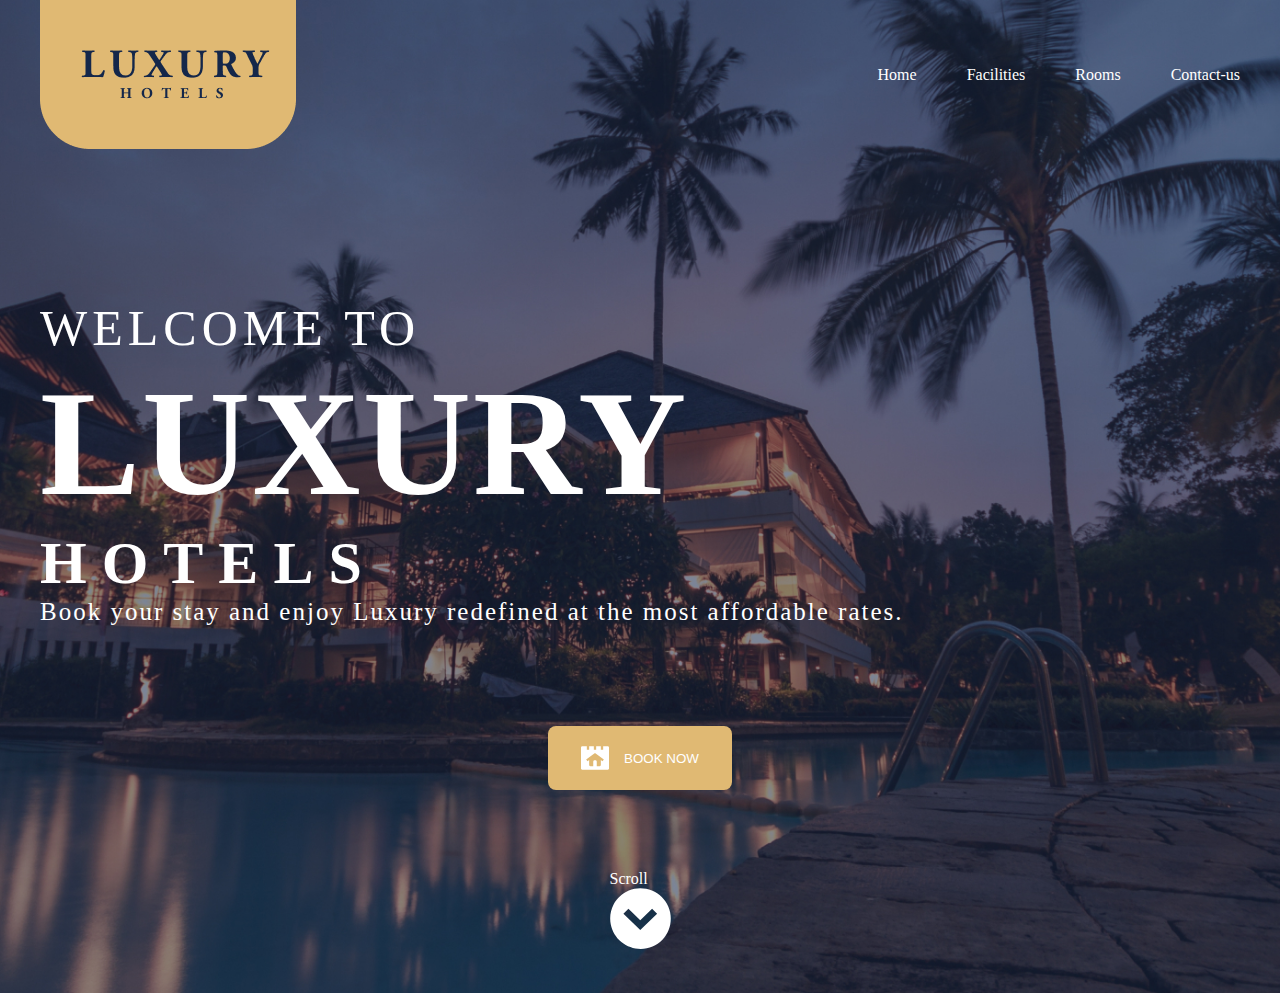
==== facilities.html @ d35ba640 "Add files via upload" ====
<!DOCTYPE html>
<html lang="en">
<head>
    <meta charset="UTF-8">
    <meta name="viewport" content="width=device-width, initial-scale=1.0">
    <title>Document</title>
    <link rel="stylesheet" href="style.css">
</head>
<body>
    <header class="header header2">
        <div class="container">
            <div class="wrap">
                <img src="./img/logo.png" alt="">
                <div class="menu">
                    <a href="index.html">Home</a>
                    <a href="facilities.html">Facilities</a>
                    <a href="rooms.html">Rooms</a>
                    <a href="contact.html">Contact-us</a>
                </div>
            </div>

            <div class="box">
                <h2>WELCOME TO</h2>
                <h1>LUXURY</h1>
                <h3>HOTELS</h3>
                <p>Book your stay and enjoy Luxury
                    redefined at the most affordable rates.</p>
            </div>

            <div class="inner">
                <button class="btn">
                    <img src="./img/homik.svg" alt="">
                    BOOK NOW</button>
                 <div class="div">
                    <p>Scroll</p>
                    <img src="./img/homik2.svg" alt="">
                 </div>
                   
            </div>
        </div>
    </header>
</body>
</html>
---- style.css ----
*{
    padding: 0;
    margin: 0;
}

.container{
    max-width: 1200px;
    margin: 0 auto;
    padding: 0 15px;
}

.wrap{
    display: flex;
    align-items: center;
    justify-content: space-between;
    @media (max-width:700px) {
        flex-direction: column;
        gap: 30px;
    }
}

.menu{
    gap: 50px;
    display: flex;

    @media (max-width: 500px) {
        gap: 45px;
    }

a{
    text-decoration: none;
color: white;

}
}

.header{
background-image: url(./img/fon.jpg);
background-repeat: no-repeat;
background-size: cover;
color: white;
padding-bottom: 40px;
background-position: center;
}

.box{
    margin: 150px 0 100px;
    h2{
        font-size: 50px;
        font-weight: 300;
        letter-spacing: 5px;

        @media (max-width: 500px) {
            font-size: 40px;
        }
    }

    h1{
        font-size: 150px;
        font-family: 'Times New Roman', Times, serif;
        letter-spacing: 2px;
@media (max-width: 700px) {
    font-size: 110px;
}

@media (max-width: 520px) {
    font-size: 60px;
}

    }
h3{
    font-family: 'Times New Roman', Times, serif;
    font-size: 60px;
    letter-spacing: 15px;
}

p{
    font-size: 25px;
    letter-spacing: 2px;
}
}

.inner{
    display: flex;
    flex-direction: column;
    align-items: center;
    justify-content: center;
    gap: 80px;
}

.btn{
    background: #E0B973;
    border: none;
    color: white;
    padding: 20px 33px;
    border-radius: 8px;
    align-items: center;
    display: flex;
    gap: 15px;

}

.header2{
    background-image: url(./img/fon2.jpg);
}

.header3{
    background-image: url(./img/fon3.jpg);
}

.header4{
    background-image: none;
    background: #14274A;

}

.title{
    text-align: center;
    font-size: 80px;
    padding-top: 50px;
    padding-bottom: 130px;
}
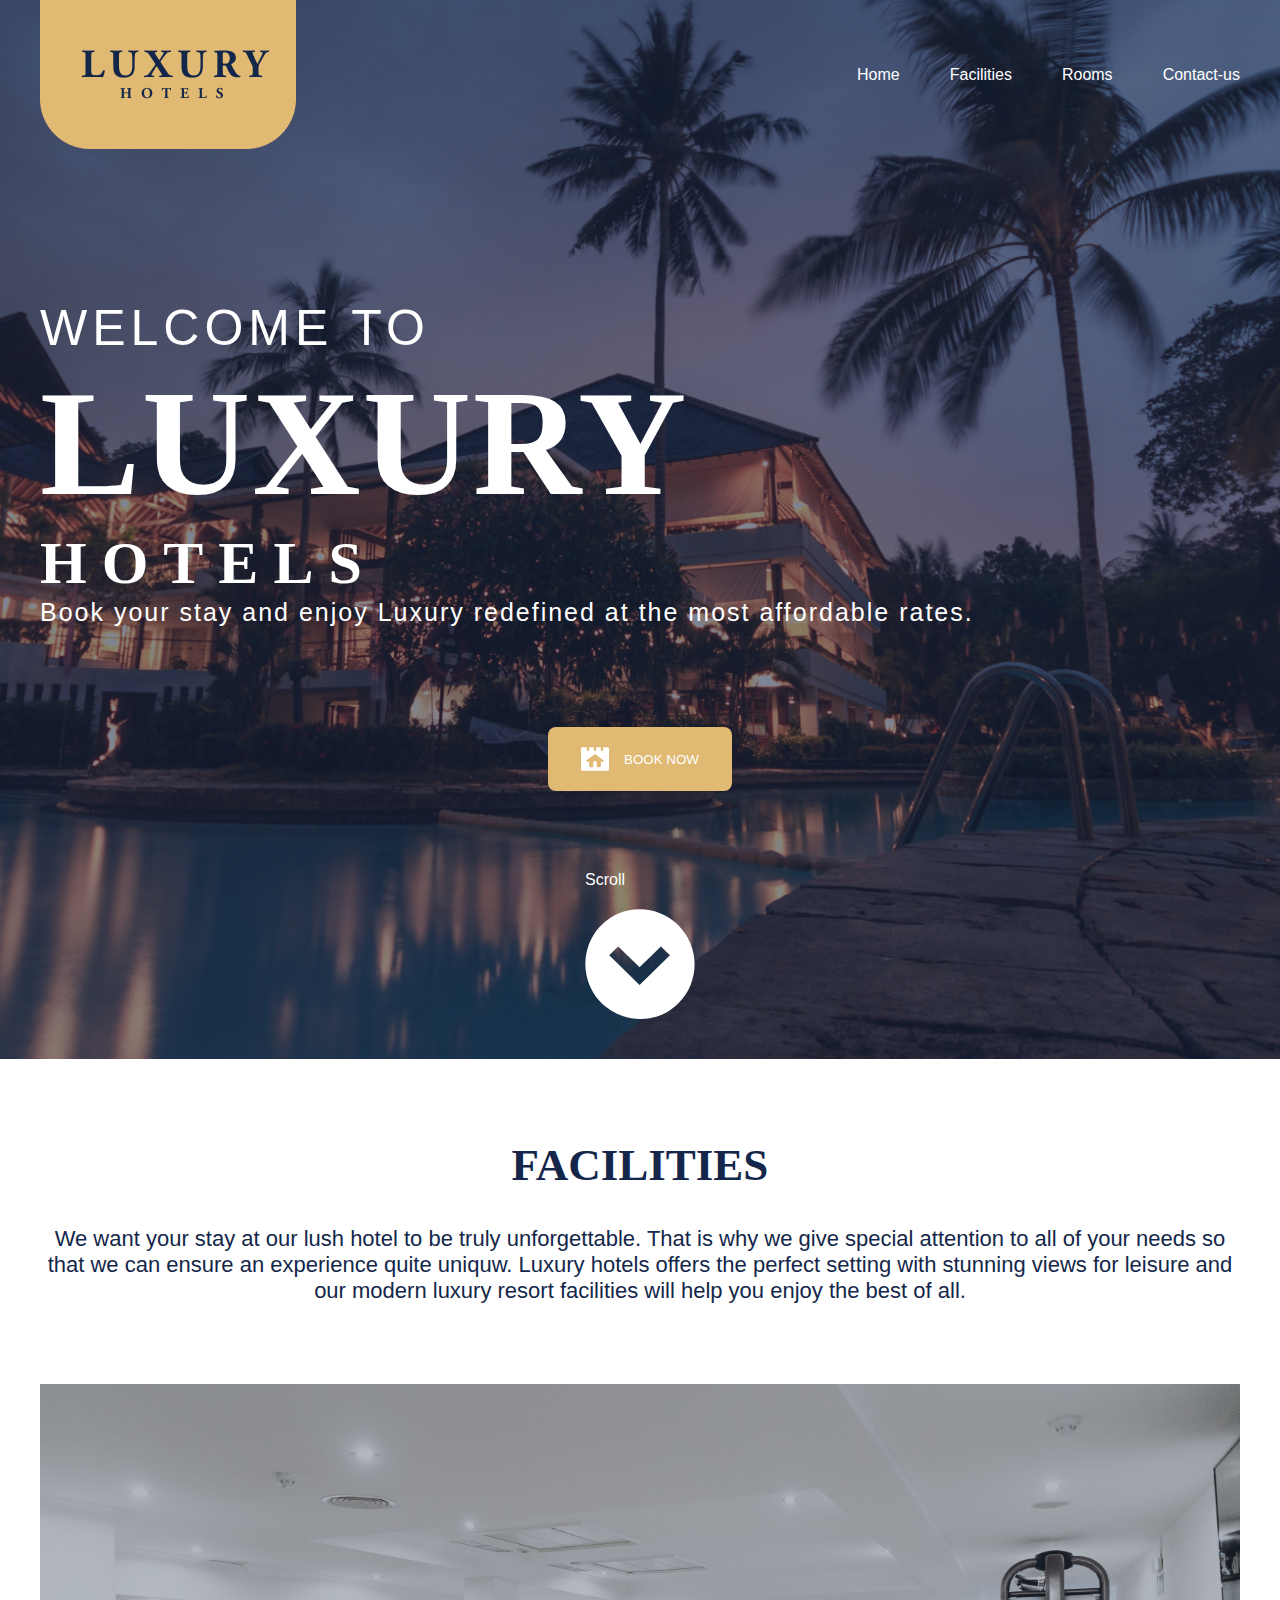
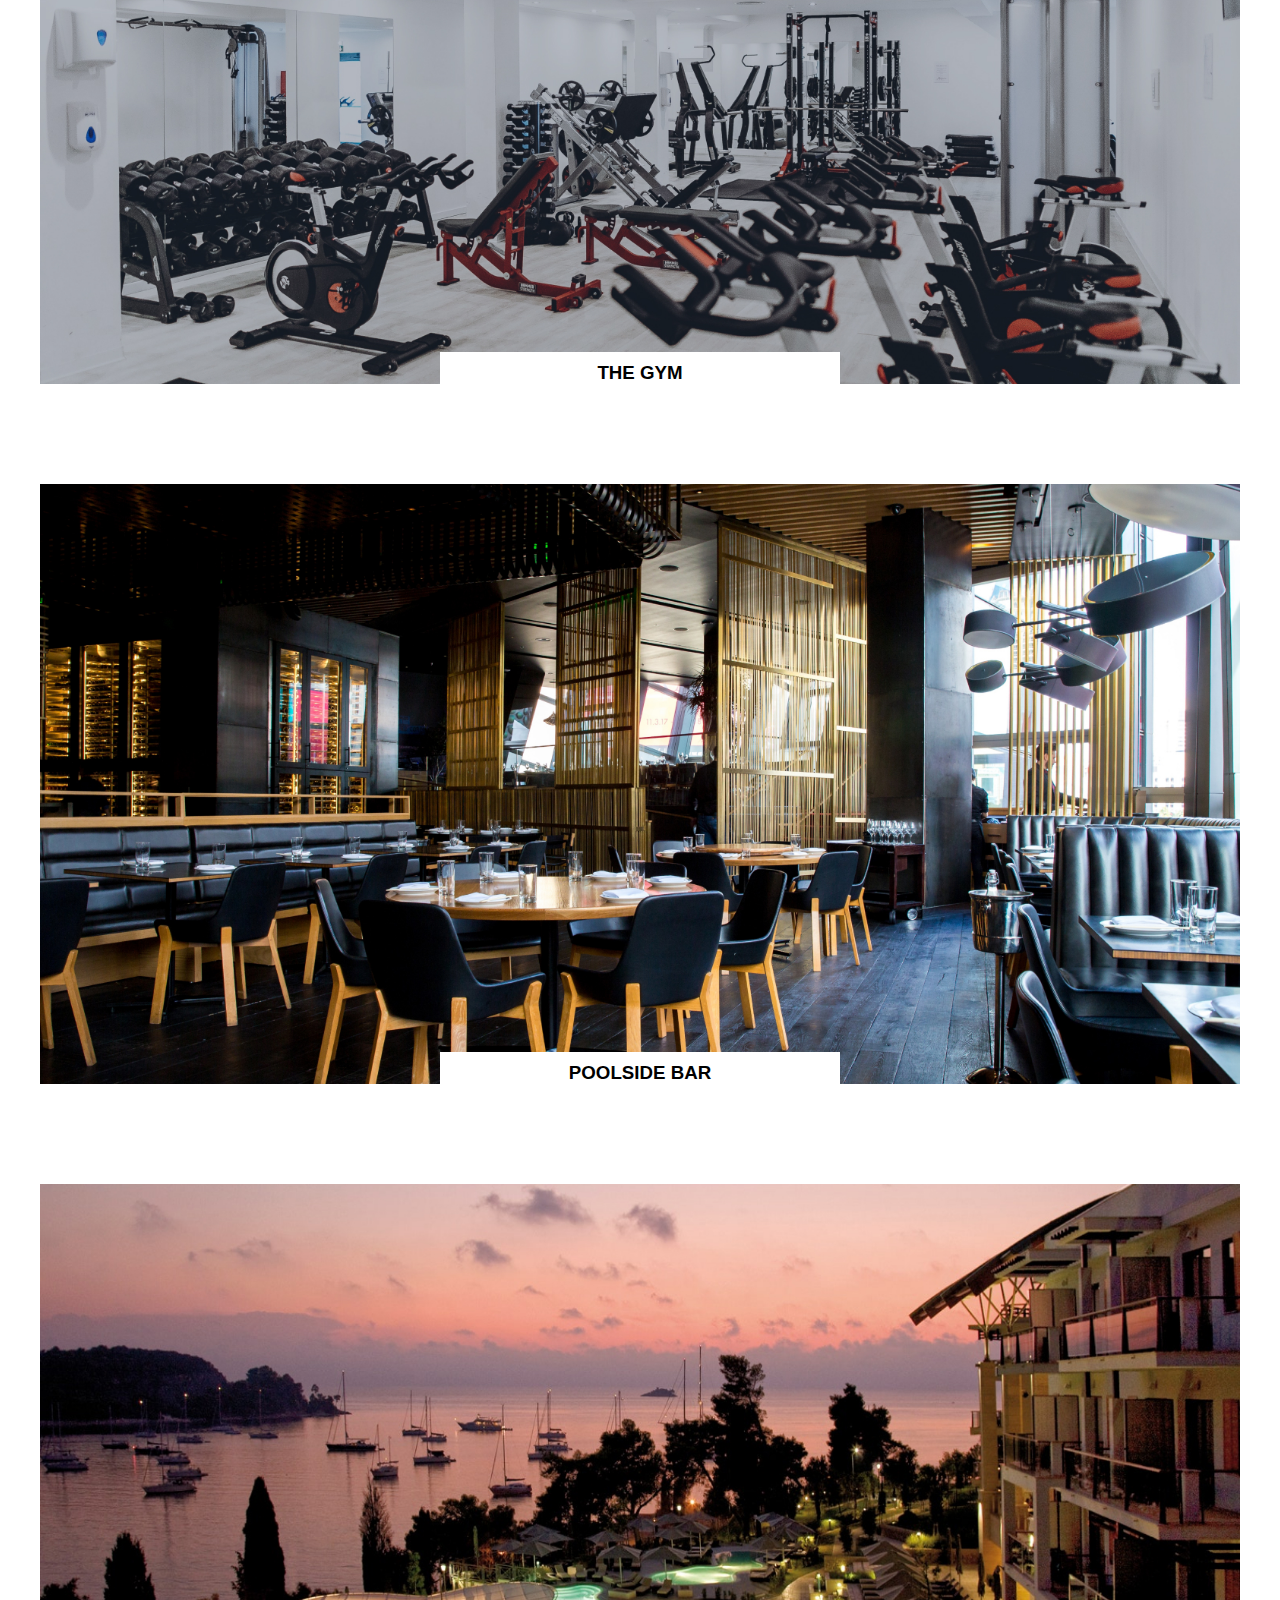
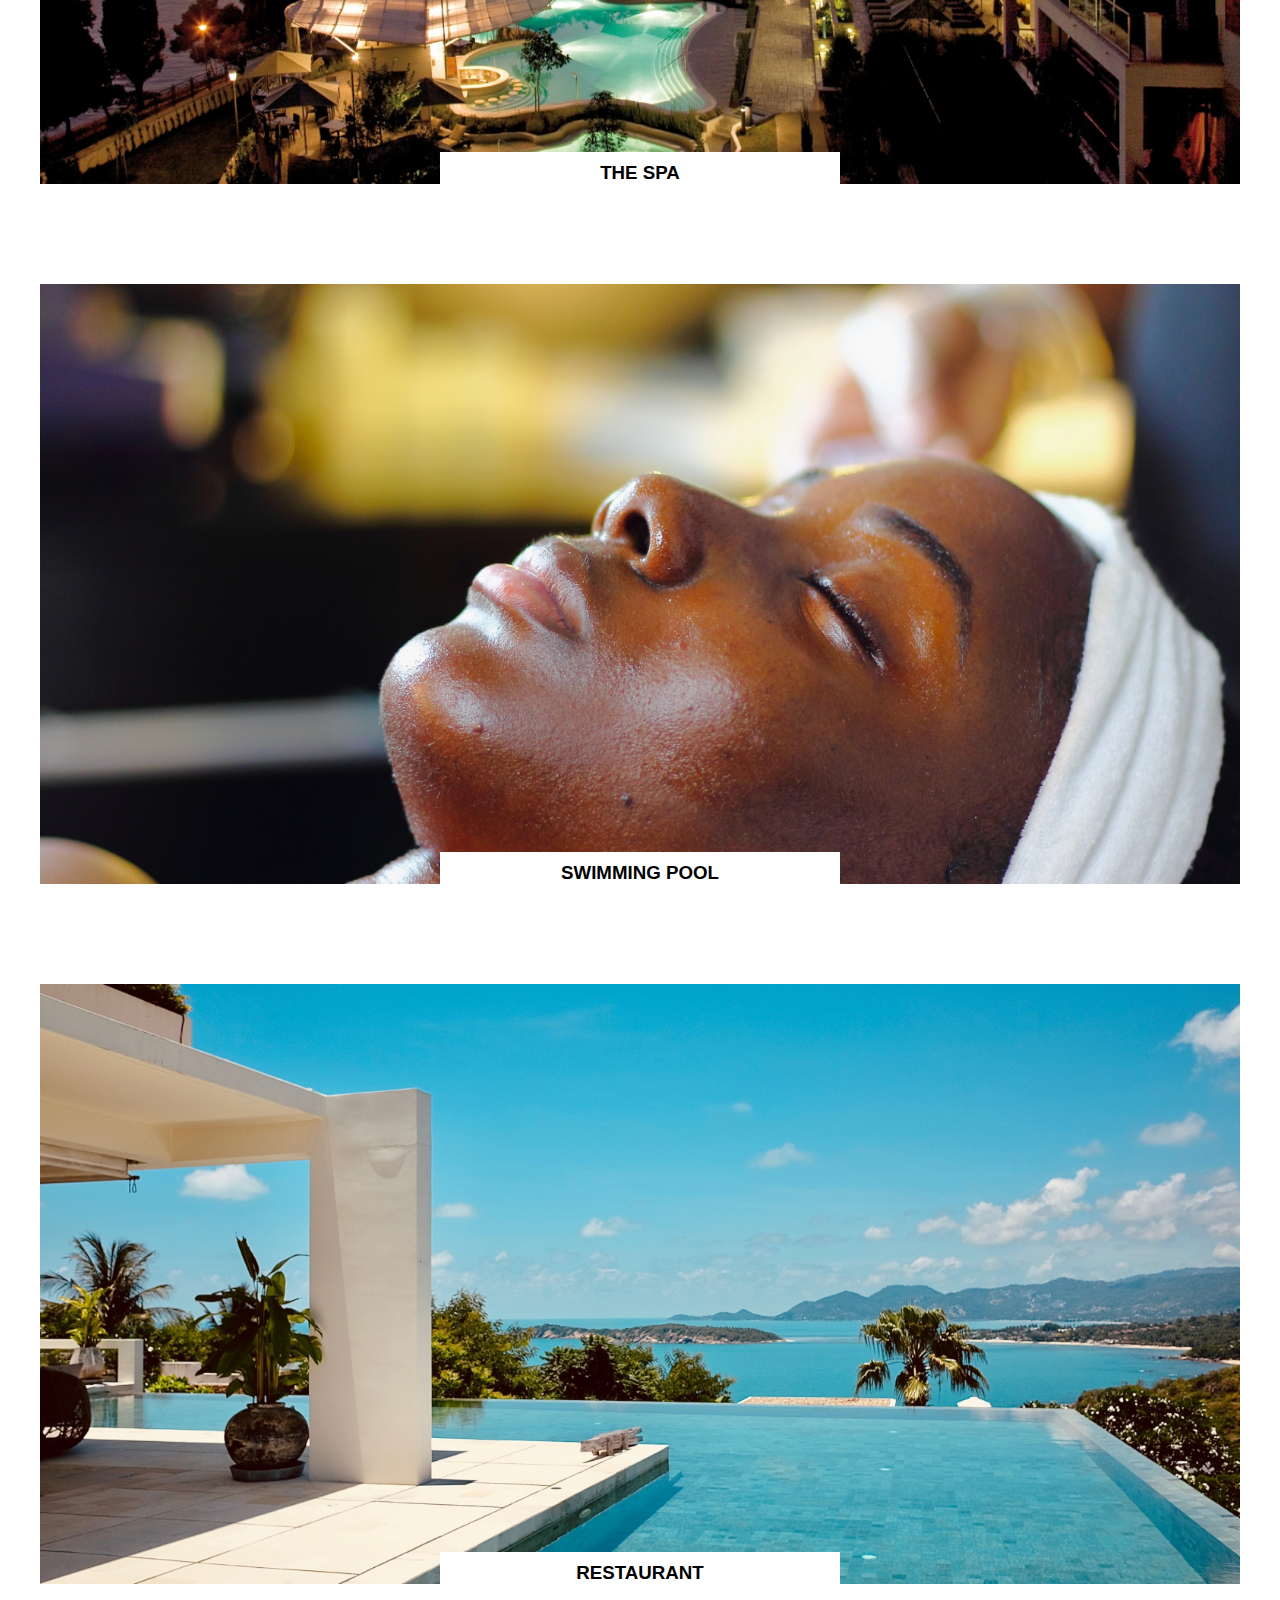
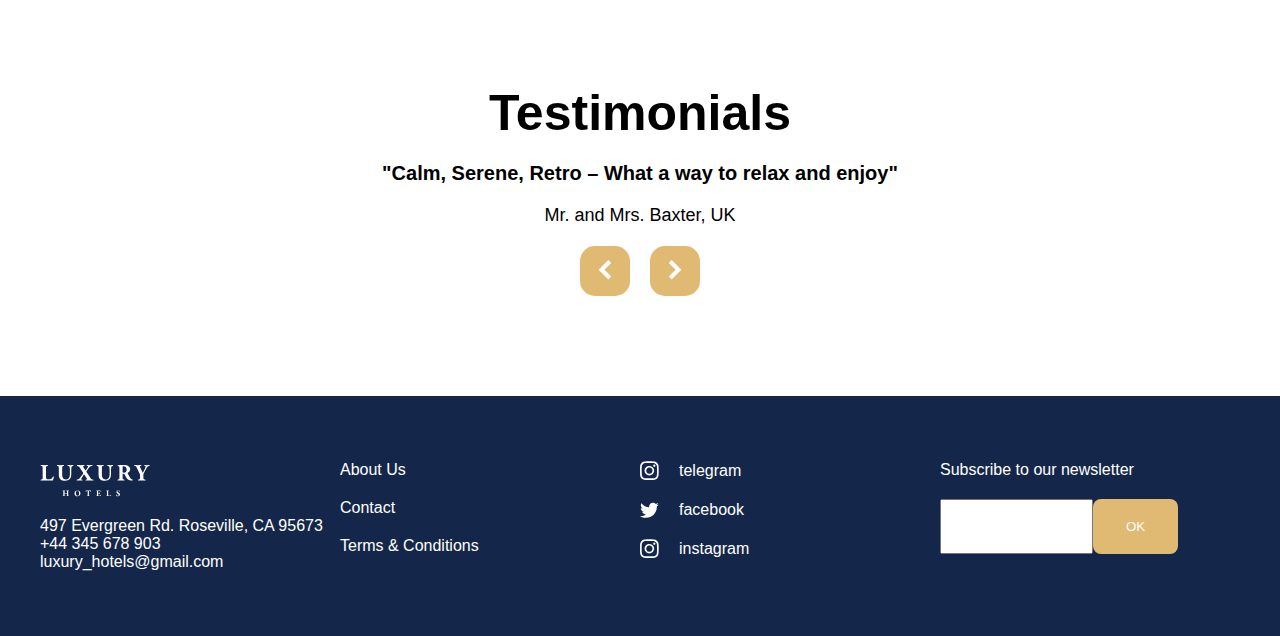
==== commit 551cdd72: "Add files via upload" ====
--- a/facilities.html
+++ b/facilities.html
@@ -1,11 +1,13 @@
 <!DOCTYPE html>
 <html lang="en">
+
 <head>
     <meta charset="UTF-8">
     <meta name="viewport" content="width=device-width, initial-scale=1.0">
     <title>Document</title>
     <link rel="stylesheet" href="style.css">
 </head>
+
 <body>
     <header class="header header2">
         <div class="container">
@@ -31,13 +33,141 @@
                 <button class="btn">
                     <img src="./img/homik.svg" alt="">
                     BOOK NOW</button>
-                 <div class="div">
+                <div class="div">
                     <p>Scroll</p>
                     <img src="./img/homik2.svg" alt="">
-                 </div>
-                   
+                </div>
+
             </div>
         </div>
     </header>
+
+
+    <section class="face">
+        <div class="container">
+            <div class="face__title">
+                <h2>FACILITIES</h2>
+                <p>We want your stay at our lush hotel to be truly unforgettable. That is why we give special attention
+                    to all of your needs so
+                    that we can ensure an experience quite uniquw. Luxury hotels offers the perfect setting with
+                    stunning views for leisure
+                    and our modern luxury resort facilities will help you enjoy the best of all. </p>
+            </div>
+
+            <div class="face__wrapper">
+                <div class="face__card">
+                    <img src="./img/gym.jpg" alt="">
+                    <h3>THE GYM</h3>
+                   
+                </div>
+
+                <div class="face__card">
+                    <img src="./img/jason-leung-poI7DelFiVA-unsplash 1.jpg" alt="">
+                    <h3>POOLSIDE BAR</h3>
+                  
+                </div>
+
+                <div class="face__card">
+                    <img src="./img/pool.jpg" alt="">
+                    <h3>THE SPA</h3>
+                    
+                </div>
+
+                <div class="face__card">
+                    <img src="./img/skin.jpg" alt="">
+                    <h3>SWIMMING POOL</h3>
+                 
+                </div>
+
+                <div class="face__card">
+                    <img src="./img/big-tiny-belly-XtnNrQYC7ts-unsplash 1.jpg" alt="">
+                    <h3>RESTAURANT</h3>
+                  
+                </div>
+            </div>
+        </div>
+    </section>
+
+
+    <section class="section section2">
+        <div class="container">
+            <div class="wrap2">
+<h2>Testimonials</h2>
+<h3>"Calm, Serene, Retro – What a way to relax and enjoy"</h3>
+<p>Mr. and Mrs. Baxter, UK</p>
+<div class="btns">
+    <button><svg width="14" height="20" viewBox="0 0 14 20" fill="none" xmlns="http://www.w3.org/2000/svg">
+        <path d="M0.65999 9.693L10.353 0L13.24 2.887L6.43399 9.693L13.24 16.5L10.353 19.387L0.65999 9.693Z" fill="white" />
+    </svg>
+</button>
+    <button><svg width="14" height="20" viewBox="0 0 14 20" fill="none" xmlns="http://www.w3.org/2000/svg">
+        <path
+            d="M13.34 9.69201L3.64701 19.385L0.76001 16.498L7.56601 9.69201L0.76001 2.88501L3.64701 -0.00198936L13.34 9.69201Z"
+            fill="white" />
+    </svg>
+</button>
+</div>
+            </div>
+        </div>
+    </section>
+
+
+
+    <footer class="footer">
+        <div class="container">
+            <div class="wrap3">
+                <div class="div">
+                    <img src="./img/footer.svg" alt="">
+                    <p>497 Evergreen Rd. Roseville, CA 95673
+                    +44 345 678 903
+                    luxury_hotels@gmail.com</p>
+                </div>
+                <div class="div">
+                    <a href="">About Us</a>
+                    <a href="">Contact</a>
+                    <a href="">Terms & Conditions</a>
+                </div>
+                <div class="div">
+                    <a href="">
+                        <svg width="19" height="20" viewBox="0 0 19 20" fill="none" xmlns="http://www.w3.org/2000/svg">
+                            <path fill-rule="evenodd" clip-rule="evenodd"
+                                d="M9.35354 1.99204C10.5987 1.94407 11.8457 1.97747 13.0865 2.09204C13.6885 2.08447 14.2865 2.18996 14.8495 2.40304C15.6263 2.76499 16.2506 3.38926 16.6125 4.16604C16.8251 4.73052 16.9296 5.32994 16.9205 5.93304C16.9205 6.86604 17.0205 7.17704 17.0205 9.66604C17.0685 10.9112 17.0351 12.1582 16.9205 13.399C16.9281 14.001 16.8226 14.599 16.6095 15.162C16.2476 15.9388 15.6233 16.5631 14.8465 16.925C14.2835 17.1381 13.6855 17.2436 13.0835 17.236C12.1505 17.236 11.8395 17.336 9.35054 17.336C8.10629 17.3829 6.86031 17.3485 5.62054 17.233C5.01859 17.2406 4.42057 17.1351 3.85754 16.922C3.08143 16.5611 2.45725 15.9383 2.09454 15.163C1.88146 14.6 1.77597 14.002 1.78354 13.4C1.78354 12.467 1.68354 12.156 1.68354 9.66704C1.63556 8.42186 1.66897 7.17487 1.78354 5.93404C1.77597 5.33209 1.88146 4.73407 2.09454 4.17104C2.2755 3.78613 2.52105 3.43506 2.82054 3.13304C3.06371 2.77033 3.43351 2.51143 3.85754 2.40704C4.42057 2.19396 5.01859 2.08847 5.62054 2.09604C6.86137 1.98147 8.10836 1.94807 9.35354 1.99604V1.99204ZM9.35354 0.333041C8.07504 0.286325 6.79487 0.319723 5.52054 0.433041C4.73969 0.432144 3.96527 0.57415 3.23554 0.852041C2.60628 1.05731 2.03674 1.41331 1.57654 1.88904C1.10081 2.34924 0.744806 2.91878 0.539539 3.54804C0.21189 4.26297 0.067871 5.04837 0.120539 5.83304C0.00722166 7.10737 -0.026177 8.38754 0.0205394 9.66604C-0.0263443 10.9459 0.00705452 12.2274 0.120539 13.503C0.118853 14.2823 0.259493 15.0553 0.535539 15.784C0.740806 16.4133 1.09681 16.9828 1.57254 17.443C2.03274 17.9188 2.60228 18.2748 3.23154 18.48C3.96027 18.7561 4.73328 18.8967 5.51254 18.895C6.78819 19.0085 8.06971 19.0419 9.34954 18.995C10.6294 19.0419 11.9109 19.0085 13.1865 18.895C13.9658 18.8967 14.7388 18.7561 15.4675 18.48C16.0933 18.2649 16.6617 17.9099 17.1295 17.442C17.5974 16.9742 17.9524 16.4058 18.1675 15.78C18.4436 15.0513 18.5842 14.2783 18.5825 13.499C18.5825 12.462 18.6825 12.151 18.6825 9.66204C18.7294 8.38221 18.696 7.10069 18.5825 5.82504C18.5842 5.04578 18.4436 4.27277 18.1675 3.54404C17.9623 2.91478 17.6063 2.34524 17.1305 1.88504C16.6702 1.4109 16.101 1.0563 15.4725 0.852041C14.7438 0.57451 13.9704 0.43251 13.1905 0.433041C11.9149 0.319554 10.6334 0.286155 9.35354 0.333041ZM9.35354 4.89604C8.7243 4.88577 8.09942 5.00213 7.51606 5.23821C6.93269 5.47429 6.40275 5.82526 5.95775 6.27026C5.51276 6.71525 5.16178 7.24519 4.92571 7.82856C4.68963 8.41192 4.57327 9.0368 4.58354 9.66604C4.58354 10.6095 4.8633 11.5317 5.38743 12.3161C5.91156 13.1005 6.65654 13.7119 7.52814 14.0729C8.39974 14.434 9.35883 14.5284 10.2841 14.3444C11.2094 14.1603 12.0593 13.706 12.7264 13.0389C13.3935 12.3718 13.8478 11.5219 14.0319 10.5966C14.2159 9.67133 14.1215 8.71224 13.7604 7.84064C13.3994 6.96904 12.788 6.22407 12.0036 5.69993C11.2192 5.1758 10.297 4.89604 9.35354 4.89604ZM9.35354 12.777C8.94294 12.7845 8.53506 12.7091 8.15424 12.5554C7.77343 12.4017 7.4275 12.1728 7.13712 11.8825C6.84673 11.5921 6.61786 11.2462 6.46416 10.8653C6.31045 10.4845 6.23508 10.0766 6.24254 9.66604C6.23508 9.25545 6.31045 8.84756 6.46416 8.46675C6.61786 8.08593 6.84673 7.74 7.13712 7.44962C7.4275 7.15924 7.77343 6.93036 8.15424 6.77666C8.53506 6.62296 8.94294 6.54758 9.35354 6.55504C9.76413 6.54758 10.172 6.62296 10.5528 6.77666C10.9337 6.93036 11.2796 7.15924 11.57 7.44962C11.8603 7.74 12.0892 8.08593 12.2429 8.46675C12.3966 8.84756 12.472 9.25545 12.4645 9.66604C12.472 10.0766 12.3966 10.4845 12.2429 10.8653C12.0892 11.2462 11.8603 11.5921 11.57 11.8825C11.2796 12.1728 10.9337 12.4017 10.5528 12.5554C10.172 12.7091 9.76413 12.7845 9.35354 12.777ZM14.3315 3.54704C14.1059 3.54704 13.8853 3.61396 13.6976 3.73933C13.51 3.86471 13.3638 4.04291 13.2774 4.2514C13.191 4.45989 13.1684 4.68931 13.2125 4.91064C13.2565 5.13197 13.3652 5.33528 13.5247 5.49485C13.6843 5.65442 13.8876 5.76309 14.1089 5.80712C14.3303 5.85114 14.5597 5.82855 14.7682 5.74219C14.9767 5.65583 15.1549 5.50958 15.2802 5.32195C15.4056 5.13431 15.4725 4.91371 15.4725 4.68804C15.4699 4.38624 15.3489 4.09753 15.1355 3.88412C14.922 3.6707 14.6333 3.54965 14.3315 3.54704Z"
+                                fill="white" />
+                        </svg>
+                        telegram
+                    </a>
+
+                    <a href="">
+                        <svg width="19" height="16" viewBox="0 0 19 16" fill="none" xmlns="http://www.w3.org/2000/svg">
+                            <path fill-rule="evenodd" clip-rule="evenodd"
+                                d="M5.93158 15.8079C7.36514 15.8208 8.78692 15.548 10.1139 15.0054C11.4408 14.4627 12.6464 13.6612 13.6601 12.6474C14.6738 11.6337 15.4754 10.4282 16.0181 9.1012C16.5607 7.77424 16.8335 6.35246 16.8206 4.91889V4.39989C17.5452 3.84838 18.1757 3.18309 18.6876 2.42989C17.9921 2.73224 17.2598 2.94139 16.5096 3.05189C17.2808 2.56758 17.8655 1.83663 18.1686 0.977891C17.4193 1.39498 16.617 1.70882 15.7836 1.91089C15.4328 1.51559 15.0014 1.20003 14.5184 0.985446C14.0354 0.770864 13.5121 0.662242 12.9836 0.666891C11.971 0.68312 11.0044 1.09258 10.2884 1.80867C9.57227 2.52476 9.1628 3.49132 9.14658 4.50389C9.12173 4.7845 9.15579 5.06721 9.24658 5.33389C7.72067 5.26018 6.22813 4.86124 4.86894 4.16379C3.50975 3.46635 2.31529 2.4865 1.36558 1.28989C1.02421 1.89025 0.845324 2.56927 0.846577 3.25989C0.860265 3.88669 1.01682 4.50209 1.30431 5.05923C1.59181 5.61637 2.00266 6.10055 2.50558 6.47489C1.88217 6.46202 1.27352 6.28285 0.742577 5.95589C0.741565 6.84403 1.05249 7.70431 1.62108 8.38659C2.18967 9.06886 2.97981 9.52978 3.85358 9.68889C3.51569 9.77865 3.16539 9.81243 2.81658 9.78889C2.57025 9.80672 2.32291 9.77265 2.09058 9.68889C2.34362 10.4582 2.82819 11.1305 3.47797 11.6138C4.12776 12.0971 4.91103 12.3678 5.72058 12.3889C4.35745 13.4536 2.68017 14.0369 0.950577 14.0479C0.636197 14.0659 0.320989 14.0322 0.0175781 13.9479C1.73361 15.1942 3.80801 15.8494 5.92858 15.8149"
+                                fill="white" />
+                        </svg>
+facebook
+                    </a>
+
+                    <a href="">
+                        <svg width="19" height="20" viewBox="0 0 19 20" fill="none" xmlns="http://www.w3.org/2000/svg">
+                            <path fill-rule="evenodd" clip-rule="evenodd"
+                                d="M9.35354 1.99204C10.5987 1.94407 11.8457 1.97747 13.0865 2.09204C13.6885 2.08447 14.2865 2.18996 14.8495 2.40304C15.6263 2.76499 16.2506 3.38926 16.6125 4.16604C16.8251 4.73052 16.9296 5.32994 16.9205 5.93304C16.9205 6.86604 17.0205 7.17704 17.0205 9.66604C17.0685 10.9112 17.0351 12.1582 16.9205 13.399C16.9281 14.001 16.8226 14.599 16.6095 15.162C16.2476 15.9388 15.6233 16.5631 14.8465 16.925C14.2835 17.1381 13.6855 17.2436 13.0835 17.236C12.1505 17.236 11.8395 17.336 9.35054 17.336C8.10629 17.3829 6.86031 17.3485 5.62054 17.233C5.01859 17.2406 4.42057 17.1351 3.85754 16.922C3.08143 16.5611 2.45725 15.9383 2.09454 15.163C1.88146 14.6 1.77597 14.002 1.78354 13.4C1.78354 12.467 1.68354 12.156 1.68354 9.66704C1.63556 8.42186 1.66897 7.17487 1.78354 5.93404C1.77597 5.33209 1.88146 4.73407 2.09454 4.17104C2.2755 3.78613 2.52105 3.43506 2.82054 3.13304C3.06371 2.77033 3.43351 2.51143 3.85754 2.40704C4.42057 2.19396 5.01859 2.08847 5.62054 2.09604C6.86137 1.98147 8.10836 1.94807 9.35354 1.99604V1.99204ZM9.35354 0.333041C8.07504 0.286325 6.79487 0.319723 5.52054 0.433041C4.73969 0.432144 3.96527 0.57415 3.23554 0.852041C2.60628 1.05731 2.03674 1.41331 1.57654 1.88904C1.10081 2.34924 0.744806 2.91878 0.539539 3.54804C0.21189 4.26297 0.067871 5.04837 0.120539 5.83304C0.00722166 7.10737 -0.026177 8.38754 0.0205394 9.66604C-0.0263443 10.9459 0.00705452 12.2274 0.120539 13.503C0.118853 14.2823 0.259493 15.0553 0.535539 15.784C0.740806 16.4133 1.09681 16.9828 1.57254 17.443C2.03274 17.9188 2.60228 18.2748 3.23154 18.48C3.96027 18.7561 4.73328 18.8967 5.51254 18.895C6.78819 19.0085 8.06971 19.0419 9.34954 18.995C10.6294 19.0419 11.9109 19.0085 13.1865 18.895C13.9658 18.8967 14.7388 18.7561 15.4675 18.48C16.0933 18.2649 16.6617 17.9099 17.1295 17.442C17.5974 16.9742 17.9524 16.4058 18.1675 15.78C18.4436 15.0513 18.5842 14.2783 18.5825 13.499C18.5825 12.462 18.6825 12.151 18.6825 9.66204C18.7294 8.38221 18.696 7.10069 18.5825 5.82504C18.5842 5.04578 18.4436 4.27277 18.1675 3.54404C17.9623 2.91478 17.6063 2.34524 17.1305 1.88504C16.6702 1.4109 16.101 1.0563 15.4725 0.852041C14.7438 0.57451 13.9704 0.43251 13.1905 0.433041C11.9149 0.319554 10.6334 0.286155 9.35354 0.333041ZM9.35354 4.89604C8.7243 4.88577 8.09942 5.00213 7.51606 5.23821C6.93269 5.47429 6.40275 5.82526 5.95775 6.27026C5.51276 6.71525 5.16178 7.24519 4.92571 7.82856C4.68963 8.41192 4.57327 9.0368 4.58354 9.66604C4.58354 10.6095 4.8633 11.5317 5.38743 12.3161C5.91156 13.1005 6.65654 13.7119 7.52814 14.0729C8.39974 14.434 9.35883 14.5284 10.2841 14.3444C11.2094 14.1603 12.0593 13.706 12.7264 13.0389C13.3935 12.3718 13.8478 11.5219 14.0319 10.5966C14.2159 9.67133 14.1215 8.71224 13.7604 7.84064C13.3994 6.96904 12.788 6.22407 12.0036 5.69993C11.2192 5.1758 10.297 4.89604 9.35354 4.89604ZM9.35354 12.777C8.94294 12.7845 8.53506 12.7091 8.15424 12.5554C7.77343 12.4017 7.4275 12.1728 7.13712 11.8825C6.84673 11.5921 6.61786 11.2462 6.46416 10.8653C6.31045 10.4845 6.23508 10.0766 6.24254 9.66604C6.23508 9.25545 6.31045 8.84756 6.46416 8.46675C6.61786 8.08593 6.84673 7.74 7.13712 7.44962C7.4275 7.15924 7.77343 6.93036 8.15424 6.77666C8.53506 6.62296 8.94294 6.54758 9.35354 6.55504C9.76413 6.54758 10.172 6.62296 10.5528 6.77666C10.9337 6.93036 11.2796 7.15924 11.57 7.44962C11.8603 7.74 12.0892 8.08593 12.2429 8.46675C12.3966 8.84756 12.472 9.25545 12.4645 9.66604C12.472 10.0766 12.3966 10.4845 12.2429 10.8653C12.0892 11.2462 11.8603 11.5921 11.57 11.8825C11.2796 12.1728 10.9337 12.4017 10.5528 12.5554C10.172 12.7091 9.76413 12.7845 9.35354 12.777ZM14.3315 3.54704C14.1059 3.54704 13.8853 3.61396 13.6976 3.73933C13.51 3.86471 13.3638 4.04291 13.2774 4.2514C13.191 4.45989 13.1684 4.68931 13.2125 4.91064C13.2565 5.13197 13.3652 5.33528 13.5247 5.49485C13.6843 5.65442 13.8876 5.76309 14.1089 5.80712C14.3303 5.85114 14.5597 5.82855 14.7682 5.74219C14.9767 5.65583 15.1549 5.50958 15.2802 5.32195C15.4056 5.13431 15.4725 4.91371 15.4725 4.68804C15.4699 4.38624 15.3489 4.09753 15.1355 3.88412C14.922 3.6707 14.6333 3.54965 14.3315 3.54704Z"
+                                fill="white" />
+                        </svg>
+instagram
+                    </a>
+
+                </div>
+                <div class="div">
+                    <p>Subscribe to our newsletter</p>
+                    <form action="">
+                        <input type="text">
+                        <button class="btn">OK</button>
+                    </form>
+                </div>
+            </div>
+        </div>
+    </footer>
+
+
 </body>
+
 </html>--- a/style.css
+++ b/style.css
@@ -1,25 +1,27 @@
-*{
+* {
     padding: 0;
     margin: 0;
-}
-
-.container{
+    font-family: 'Gill Sans', 'Gill Sans MT', Calibri, 'Trebuchet MS', sans-serif;
+}
+
+.container {
     max-width: 1200px;
     margin: 0 auto;
     padding: 0 15px;
 }
 
-.wrap{
+.wrap {
     display: flex;
     align-items: center;
     justify-content: space-between;
+
     @media (max-width:700px) {
         flex-direction: column;
         gap: 30px;
     }
 }
 
-.menu{
+.menu {
     gap: 50px;
     display: flex;
 
@@ -27,25 +29,26 @@
         gap: 45px;
     }
 
-a{
-    text-decoration: none;
-color: white;
-
-}
-}
-
-.header{
-background-image: url(./img/fon.jpg);
-background-repeat: no-repeat;
-background-size: cover;
-color: white;
-padding-bottom: 40px;
-background-position: center;
-}
-
-.box{
+    a {
+        text-decoration: none;
+        color: white;
+
+    }
+}
+
+.header {
+    background-image: url(./img/fon.jpg);
+    background-repeat: no-repeat;
+    background-size: cover;
+    color: white;
+    padding-bottom: 40px;
+    background-position: center;
+}
+
+.box {
     margin: 150px 0 100px;
-    h2{
+
+    h2 {
         font-size: 50px;
         font-weight: 300;
         letter-spacing: 5px;
@@ -55,32 +58,34 @@
         }
     }
 
-    h1{
+    h1 {
         font-size: 150px;
         font-family: 'Times New Roman', Times, serif;
         letter-spacing: 2px;
-@media (max-width: 700px) {
-    font-size: 110px;
-}
-
-@media (max-width: 520px) {
-    font-size: 60px;
-}
-
-    }
-h3{
-    font-family: 'Times New Roman', Times, serif;
-    font-size: 60px;
-    letter-spacing: 15px;
-}
-
-p{
-    font-size: 25px;
-    letter-spacing: 2px;
-}
-}
-
-.inner{
+
+        @media (max-width: 700px) {
+            font-size: 110px;
+        }
+
+        @media (max-width: 520px) {
+            font-size: 60px;
+        }
+
+    }
+
+    h3 {
+        font-family: 'Times New Roman', Times, serif;
+        font-size: 60px;
+        letter-spacing: 15px;
+    }
+
+    p {
+        font-size: 25px;
+        letter-spacing: 2px;
+    }
+}
+
+.inner {
     display: flex;
     flex-direction: column;
     align-items: center;
@@ -88,7 +93,7 @@
     gap: 80px;
 }
 
-.btn{
+.btn {
     background: #E0B973;
     border: none;
     color: white;
@@ -100,23 +105,287 @@
 
 }
 
-.header2{
+.header2 {
     background-image: url(./img/fon2.jpg);
 }
 
-.header3{
+.header3 {
     background-image: url(./img/fon3.jpg);
 }
 
-.header4{
+.header4 {
     background-image: none;
     background: #14274A;
 
 }
 
-.title{
+.title {
     text-align: center;
     font-size: 80px;
     padding-top: 50px;
     padding-bottom: 130px;
+}
+
+.title1{
+    font-size: 26px;
+    color: #14274A;
+    text-align: center;
+    padding: 80px 0 90px;
+}
+
+.wrap1{
+
+    gap: 100px;
+    align-items: center;
+    margin-bottom: 30px;
+
+    display: grid;
+    /* chtobi bilo 2 rovnie kolonki */
+    grid-template-columns: 1fr 1fr;
+    @media (max-width:700px) {
+        grid-template-columns: 1fr ;
+    }
+
+    img{
+        max-width: 600px;
+        width: 100%;
+    }
+}
+
+.box1{
+
+    border-left: 1px solid #000;
+    padding: 0 35px 0;
+    max-width: 560px;
+    h1{
+        font-size: 40px;
+    }
+
+    p{
+        font-size: 20px;
+        line-height: 1.5;
+        padding: 30px 0;
+    }
+}
+
+.wrap2{
+    text-align: center;
+    display: flex;
+    gap: 20px;
+    flex-direction: column;
+
+    h2{
+        font-size: 50px;
+    }
+
+    h3{
+        font-size: 20px;
+    }
+
+    p{
+        font-size: 18px;
+    }
+}
+
+.btns{
+    gap: 20px;
+    display: flex;
+    margin: 0 auto;
+    button{
+        background-color: #E0B973;
+        width: 50px;
+        height: 50px;
+        border: none;
+        border-radius: 15px;
+    }
+}
+
+.section2{
+    padding-bottom: 100px;
+    padding-top: 100px;
+}
+
+.footer{
+    background-color: #14274A;
+    color: white;
+    padding: 65px 0;
+}
+
+.wrap3{
+    display: grid;
+    grid-template-columns: 1fr 1fr 1fr 1fr;
+
+    @media (max-width: 900px) {
+        grid-template-columns: 1fr 1fr 1fr ;
+        gap: 50px;
+    }
+
+        @media (max-width: 700px) {
+            grid-template-columns: 1fr 1fr ;
+            gap: 50px;
+        }
+
+                  @media (max-width: 500px) {
+                      grid-template-columns: 1fr ;
+                      gap: 50px;
+}
+}
+
+.div{
+
+gap: 20px;
+    flex-direction: column;
+    display: flex;
+
+    img{
+        width: 110px;
+    }
+
+    a{
+        color: white;
+        display: flex;
+        align-items: center;
+        gap: 20px;
+        text-decoration: none;
+    }
+
+    form{
+        display: flex;
+
+    }
+}
+
+
+.face {
+}
+.container {
+}
+.face__title {
+
+    text-align: center;
+    color: #14274A;
+    padding: 80px 0;
+
+    h2{
+        margin-bottom: 35px;
+        font-size: 45px;
+        font-weight: 700;
+        text-transform: uppercase;
+        font-family: 'Times New Roman', Times, serif;
+    }
+
+    p{
+        font-size: 22px;
+
+    }
+}
+.face__wrapper {
+    display: flex;
+    flex-direction: column;
+    gap: 100px;
+}
+.face__card {
+position: relative;
+display: flex;
+justify-content: center;
+    img{
+        width: 100%;
+        height: 600px;
+        object-fit: cover;
+
+@media (max-width:800px) {
+    height: 400px;
+}
+    }
+
+    h3{
+position: absolute;
+bottom: 0;
+background-color: #fff;
+max-width: 400px;
+width: 100%;
+text-align: center;
+padding-top: 10px;
+    }
+}
+
+.rooms {
+}
+.container {
+}
+.face__title {
+}
+.rooms__wrapper {
+    gap: 80px;
+    display: flex;
+    flex-direction: column;
+}
+.rooms__card {
+
+    border: 1px solid #14274A;
+    border-radius: 15px;
+    overflow: hidden;
+    display: flex;
+    flex-direction: column;
+
+    img{
+        width: 100%;
+        height: 600px;
+        object-fit: cover;
+
+        @media (max-width: 800px) {
+            height: 350px;
+        }
+    }
+
+    h3{
+        color: white;
+        background-color: #14274A;
+        font-size: 45px;
+        padding: 40px 0;
+        text-align: center;
+
+        @media (max-width: 800px) {
+            font-size: 30px;
+        }
+    }
+
+    div{
+        display: flex;
+        justify-content: space-around;
+        padding: 60px 0;
+        gap: 40px;
+        max-width: 800px;
+        width: 90%;
+        margin: 0 auto;
+        align-items: center;
+        flex-wrap: wrap;
+
+
+        h4{
+            margin-right: auto;
+            color: #14274A;
+
+        }
+
+        p{
+            background: #E0B973;
+            width: 40px;
+            height: 40px;
+
+            color: white;
+            border-radius: 50%;
+            font-size: 50px;
+           
+            line-height: 1;
+
+            display: flex;
+            justify-content: center;
+            align-items: center;
+
+        }
+
+    }
+
+
 }